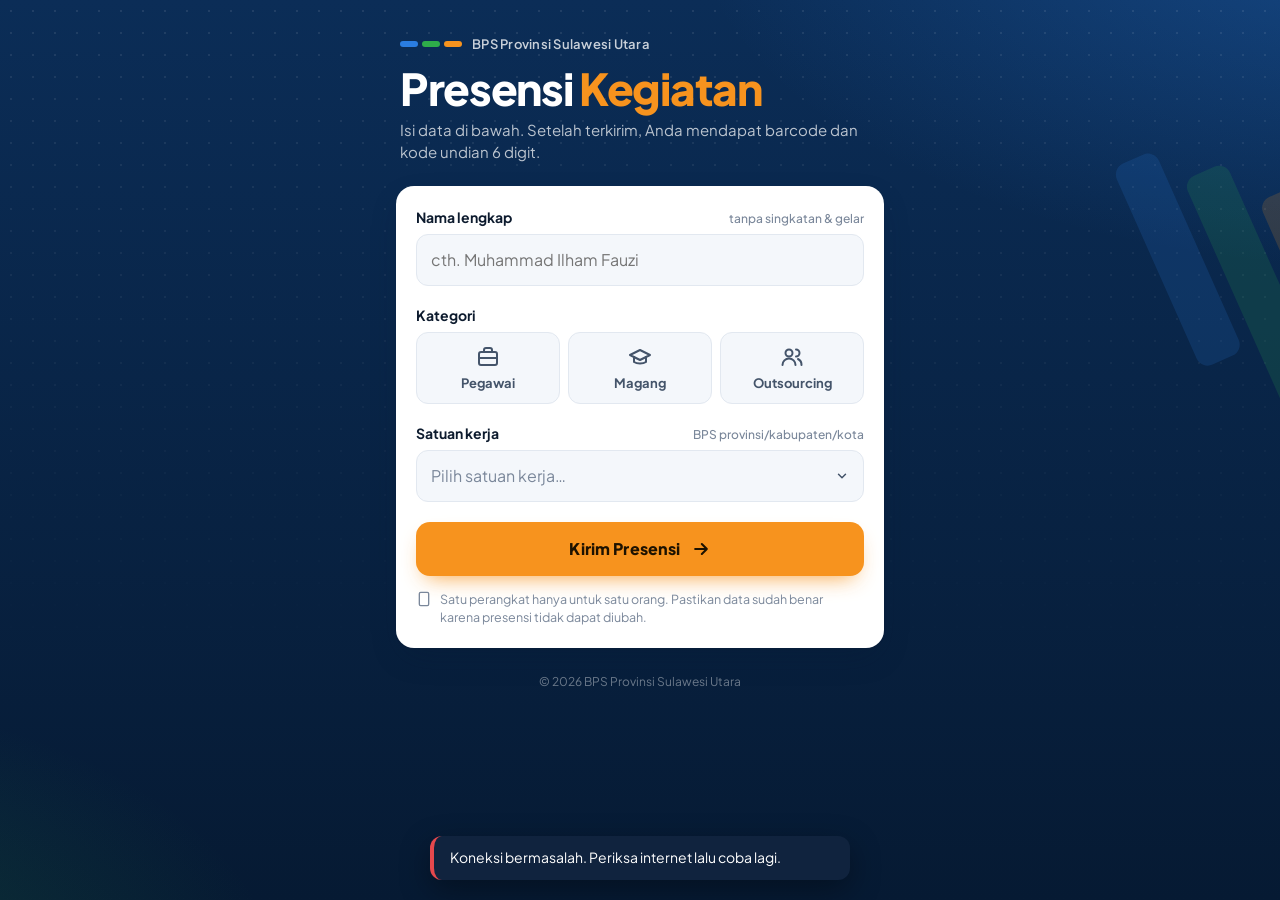
==== public/index.html @ 133900e5 "v1" ====
<!doctype html>
<html lang="id">
<head>
  <meta charset="utf-8">
  <meta name="viewport" content="width=device-width, initial-scale=1, viewport-fit=cover">
  <meta name="theme-color" content="#0b2d57">
  <title>Presensi — BPS Sulawesi Utara</title>
  <link rel="icon" href="data:image/svg+xml,%3Csvg xmlns='http://www.w3.org/2000/svg' viewBox='0 0 32 32'%3E%3Crect width='32' height='32' rx='8' fill='%230b2d57'/%3E%3Crect x='7' y='14' width='4' height='11' rx='2' fill='%232a7de1'/%3E%3Crect x='14' y='8' width='4' height='17' rx='2' fill='%232ead4a'/%3E%3Crect x='21' y='11' width='4' height='14' rx='2' fill='%23f7931e'/%3E%3C/svg%3E">
  <link rel="preconnect" href="https://fonts.googleapis.com">
  <link rel="preconnect" href="https://fonts.gstatic.com" crossorigin>
  <link href="https://fonts.googleapis.com/css2?family=JetBrains+Mono:wght@700;800&family=Plus+Jakarta+Sans:wght@400;500;600;700;800&display=swap" rel="stylesheet">
  <link rel="stylesheet" href="css/style.css">
</head>
<body>
  <div class="backdrop" aria-hidden="true"><div class="bars"><i></i><i></i><i></i></div></div>

  <main class="wrap">
    <header class="hero">
      <div class="org"><span class="tri" aria-hidden="true"><i></i><i></i><i></i></span><span id="penyelenggara">BPS Provinsi Sulawesi Utara</span></div>
      <h1 id="judul">Presensi <span>Kegiatan</span></h1>
      <p>Isi data di bawah. Setelah terkirim, Anda mendapat barcode dan kode undian 6 digit.</p>
    </header>

    <div class="demo-banner" id="demoBanner" hidden>
      <svg width="18" height="18" viewBox="0 0 24 24" fill="none" stroke="currentColor" stroke-width="2" style="flex:none;margin-top:1px"><path d="M12 9v4M12 17h.01"/><path d="M10.3 3.9 1.8 18a2 2 0 0 0 1.7 3h17a2 2 0 0 0 1.7-3L13.7 3.9a2 2 0 0 0-3.4 0z"/></svg>
      <div><b>Mode demo.</b> Database belum disambungkan, data hanya tersimpan di browser ini. Isi <code>js/config.js</code> dengan kunci Supabase sebelum dipakai.</div>
    </div>

    <!-- FORM -->
    <section id="viewForm" hidden>
      <form class="card" id="form" novalidate>
        <div class="alert" id="formAlert" role="alert" hidden></div>

        <div class="field" id="fNama">
          <label for="nama">Nama lengkap <span class="hint">tanpa singkatan &amp; gelar</span></label>
          <input class="input" id="nama" name="nama" autocomplete="name" autocapitalize="words" spellcheck="false" maxlength="80" placeholder="cth. Muhammad Ilham Fauzi">
          <div class="err" id="eNama"></div>
        </div>

        <div class="field" id="fKategori">
          <div class="label" id="lKategori">Kategori</div>
          <div class="seg" role="radiogroup" aria-labelledby="lKategori">
            <input type="radio" name="kategori" id="k1" value="Pegawai">
            <label for="k1"><svg viewBox="0 0 24 24" fill="none" stroke-width="2" stroke-linecap="round" stroke-linejoin="round"><rect x="3" y="7" width="18" height="13" rx="2"/><path d="M8 7V5a2 2 0 0 1 2-2h4a2 2 0 0 1 2 2v2M3 13h18"/></svg>Pegawai</label>
            <input type="radio" name="kategori" id="k2" value="Magang">
            <label for="k2"><svg viewBox="0 0 24 24" fill="none" stroke-width="2" stroke-linecap="round" stroke-linejoin="round"><path d="M22 10 12 5 2 10l10 5 10-5z"/><path d="M6 12v5c3 2 9 2 12 0v-5"/></svg>Magang</label>
            <input type="radio" name="kategori" id="k3" value="Outsourcing">
            <label for="k3"><svg viewBox="0 0 24 24" fill="none" stroke-width="2" stroke-linecap="round" stroke-linejoin="round"><circle cx="9" cy="8" r="3.5"/><path d="M2.5 20a6.5 6.5 0 0 1 13 0"/><path d="M16 4.5a3.5 3.5 0 0 1 0 7M18 14a6.5 6.5 0 0 1 3.5 6"/></svg>Outsourcing</label>
          </div>
          <div class="err" id="eKategori"></div>
        </div>

        <div class="field" id="fSatker">
          <label for="satker">Satuan kerja <span class="hint">BPS provinsi/kabupaten/kota</span></label>
          <select class="select" id="satker" name="satker" required>
            <option value="" disabled selected>Pilih satuan kerja…</option>
          </select>
          <div class="err" id="eSatker"></div>
        </div>

        <button class="btn btn-primary btn-block" id="kirim" type="submit">
          <span>Kirim Presensi</span>
          <svg viewBox="0 0 24 24" fill="none" stroke="currentColor" stroke-width="2.5" stroke-linecap="round" stroke-linejoin="round"><path d="M5 12h14M13 6l6 6-6 6"/></svg>
        </button>

        <div class="form-note">
          <svg viewBox="0 0 24 24" fill="none" stroke="currentColor" stroke-width="2"><rect x="5" y="2" width="14" height="20" rx="2"/><path d="M12 18h.01"/></svg>
          <span>Satu perangkat hanya untuk satu orang. Pastikan data sudah benar karena presensi tidak dapat diubah.</span>
        </div>
      </form>
    </section>

    <!-- TIKET -->
    <section id="viewTiket" hidden>
      <article class="ticket" aria-labelledby="tNama">
        <div class="ticket-head">
          <span class="ok"><svg viewBox="0 0 24 24" fill="none" stroke="currentColor" stroke-width="3"><path d="M20 6 9 17l-5-5"/></svg>Presensi tercatat</span>
          <h2 id="tAcara">Presensi Kegiatan</h2>
          <div class="sub" id="tOrg">BPS Provinsi Sulawesi Utara</div>
        </div>
        <div class="ticket-perf" aria-hidden="true"></div>
        <div class="ticket-body">
          <div class="qr" id="qr" role="img" aria-label="Barcode presensi"></div>
          <div class="t-nama" id="tNama"></div>
          <div class="chips"><span class="chip blue" id="tSatker"></span><span class="chip green" id="tKategori"></span></div>
          <div class="kode-label">Kode Undian</div>
          <div class="digits" id="tKode" aria-label="Kode undian"></div>
          <div class="t-time" id="tWaktu"></div>
        </div>
        <div class="ticket-actions">
          <button class="btn btn-dark btn-block" id="unduh" type="button">
            <svg viewBox="0 0 24 24" fill="none" stroke="currentColor" stroke-width="2.4" stroke-linecap="round" stroke-linejoin="round"><path d="M12 3v12M7 10l5 5 5-5M4 21h16"/></svg>
            Unduh Barcode
          </button>
        </div>
      </article>
      <p class="keep">Simpan atau tangkap layar tiket ini. Kode undian dipakai saat pengundian doorprize.</p>
    </section>

    <section id="viewLoading" style="text-align:center;color:rgba(255,255,255,.7);padding:40px 0"><span class="spin" style="display:inline-block"></span></section>

    <div class="foot">© <span id="th"></span> BPS Provinsi Sulawesi Utara</div>
  </main>

  <script src="vendor/qrcode.js"></script>
  <script src="vendor/qrcode_UTF8.js"></script>
  <script src="vendor/supabase.js"></script>
  <script src="js/config.js"></script>
  <script src="js/shared.js"></script>
  <script src="js/presensi.js"></script>
</body>
</html>
---- public/css/style.css ----
:root {
  --navy-900: #061a33;
  --navy-800: #0b2d57;
  --navy-700: #12407a;
  --navy-600: #1b56a0;
  --blue: #2a7de1;
  --green: #2ead4a;
  --orange: #f7931e;
  --orange-600: #e07a00;
  --red: #e5484d;
  --ink: #0d1b2e;
  --ink-2: #44546a;
  --ink-3: #7a879a;
  --line: #e2e8f0;
  --paper: #ffffff;
  --paper-2: #f4f7fb;
  --radius: 18px;
  --shadow: 0 1px 2px rgba(6, 26, 51, .06), 0 12px 32px -8px rgba(6, 26, 51, .28);
  --font: 'Plus Jakarta Sans', system-ui, -apple-system, 'Segoe UI', Roboto, sans-serif;
  --mono: 'JetBrains Mono', ui-monospace, 'SF Mono', Menlo, Consolas, monospace;
  color-scheme: light;
}

* { box-sizing: border-box; }
html, body { margin: 0; }
body {
  font-family: var(--font);
  color: var(--ink);
  background: var(--navy-900);
  min-height: 100vh;
  min-height: 100dvh;
  -webkit-font-smoothing: antialiased;
}
button, input, select { font: inherit; color: inherit; }
button { cursor: pointer; }
[hidden] { display: none !important; }
.sr-only { position: absolute; width: 1px; height: 1px; overflow: hidden; clip: rect(0 0 0 0); white-space: nowrap; }

/* ---------- Latar ---------- */
.backdrop {
  position: fixed; inset: 0; z-index: -1; overflow: hidden;
  background:
    radial-gradient(1200px 600px at 110% -10%, rgba(42, 125, 225, .35), transparent 60%),
    radial-gradient(900px 500px at -20% 110%, rgba(46, 173, 74, .22), transparent 60%),
    linear-gradient(180deg, var(--navy-800), var(--navy-900));
}
.backdrop::before {
  content: ''; position: absolute; inset: 0;
  background-image: radial-gradient(rgba(255, 255, 255, .09) 1px, transparent 1.4px);
  background-size: 22px 22px;
  mask-image: linear-gradient(180deg, #000 0%, transparent 75%);
}
.backdrop .bars { position: absolute; right: -60px; top: 120px; display: flex; gap: 14px; transform: rotate(-24deg); opacity: .16; }
.backdrop .bars i { display: block; width: 46px; border-radius: 12px; }
.backdrop .bars i:nth-child(1) { height: 220px; background: var(--blue); }
.backdrop .bars i:nth-child(2) { height: 300px; background: var(--green); margin-top: 40px; }
.backdrop .bars i:nth-child(3) { height: 180px; background: var(--orange); margin-top: 90px; }

/* ---------- Tricolor ---------- */
.tri { display: inline-flex; gap: 4px; }
.tri i { width: 18px; height: 6px; border-radius: 3px; display: block; }
.tri i:nth-child(1) { background: var(--blue); }
.tri i:nth-child(2) { background: var(--green); }
.tri i:nth-child(3) { background: var(--orange); }

/* ---------- Halaman presensi ---------- */
.wrap { width: 100%; max-width: 520px; margin: 0 auto; padding: 28px 16px 48px; }
.hero { color: #fff; margin: 8px 4px 22px; }
.hero .org { display: flex; align-items: center; gap: 10px; font-size: 13px; font-weight: 600; letter-spacing: .02em; color: rgba(255, 255, 255, .78); }
.hero h1 { font-size: clamp(32px, 9vw, 44px); line-height: 1.02; margin: 14px 0 8px; letter-spacing: -.03em; font-weight: 800; }
.hero h1 span { color: var(--orange); }
.hero p { margin: 0; color: rgba(255, 255, 255, .72); font-size: 15px; line-height: 1.5; }

.demo-banner {
  display: flex; gap: 10px; align-items: flex-start;
  background: rgba(247, 147, 30, .14); border: 1px solid rgba(247, 147, 30, .5); color: #ffd7a6;
  font-size: 13px; line-height: 1.45; padding: 10px 12px; border-radius: 12px; margin-bottom: 14px;
}
.demo-banner b { color: #fff; }

.card { background: var(--paper); border-radius: var(--radius); box-shadow: var(--shadow); padding: 22px 20px; }
.field { margin-bottom: 20px; }
.field > label, .field > .label { display: flex; justify-content: space-between; align-items: baseline; font-weight: 700; font-size: 14px; margin-bottom: 8px; }
.field .hint { font-weight: 500; font-size: 12px; color: var(--ink-3); }
.input, .select {
  width: 100%; height: 52px; border-radius: 12px; border: 1.5px solid var(--line); background: var(--paper-2);
  padding: 0 14px; font-size: 16px; transition: border-color .15s, background .15s, box-shadow .15s; outline: none;
}
.input:focus, .select:focus { border-color: var(--blue); background: #fff; box-shadow: 0 0 0 4px rgba(42, 125, 225, .15); }
.field.invalid .input, .field.invalid .select { border-color: var(--red); background: #fff5f5; }
.err { color: var(--red); font-size: 13px; margin-top: 7px; line-height: 1.4; min-height: 0; }
.select {
  appearance: none; -webkit-appearance: none; cursor: pointer;
  background-image: url("data:image/svg+xml,%3Csvg xmlns='http://www.w3.org/2000/svg' width='14' height='14' viewBox='0 0 24 24' fill='none' stroke='%2344546a' stroke-width='2.5' stroke-linecap='round' stroke-linejoin='round'%3E%3Cpath d='m6 9 6 6 6-6'/%3E%3C/svg%3E");
  background-repeat: no-repeat; background-position: right 14px center; padding-right: 40px;
}
.select:invalid { color: var(--ink-3); }

.seg { display: grid; grid-template-columns: repeat(3, 1fr); gap: 8px; }
.seg input { position: absolute; opacity: 0; pointer-events: none; }
.seg label {
  display: flex; flex-direction: column; align-items: center; gap: 6px; padding: 12px 6px; border-radius: 12px;
  border: 1.5px solid var(--line); background: var(--paper-2); font-size: 13px; font-weight: 700; color: var(--ink-2);
  cursor: pointer; transition: all .15s; text-align: center;
}
.seg label svg { width: 24px; height: 24px; stroke: currentColor; }
.seg input:checked + label { border-color: var(--navy-700); background: var(--navy-800); color: #fff; box-shadow: 0 6px 16px -6px rgba(11, 45, 87, .6); }
.seg input:focus-visible + label { box-shadow: 0 0 0 4px rgba(42, 125, 225, .3); }
.field.invalid .seg label { border-color: #f5b5b7; }

.btn {
  display: inline-flex; align-items: center; justify-content: center; gap: 10px; height: 54px; padding: 0 22px;
  border-radius: 14px; border: 0; font-weight: 800; font-size: 16px; letter-spacing: .01em; transition: transform .1s, filter .15s, background .15s;
}
.btn:active { transform: translateY(1px) scale(.99); }
.btn:disabled { opacity: .6; cursor: progress; }
.btn svg { width: 20px; height: 20px; }
.btn-primary { background: var(--orange); color: #1d1200; box-shadow: 0 10px 22px -10px rgba(247, 147, 30, .9); }
.btn-primary:hover { filter: brightness(1.05); }
.btn-dark { background: var(--navy-800); color: #fff; }
.btn-ghost { background: transparent; color: var(--ink-2); border: 1.5px solid var(--line); }
.btn-block { width: 100%; }
.spin { width: 18px; height: 18px; border-radius: 50%; border: 2.5px solid currentColor; border-right-color: transparent; animation: spin .7s linear infinite; }
@keyframes spin { to { transform: rotate(360deg); } }

.form-note { display: flex; gap: 8px; font-size: 12.5px; color: var(--ink-3); margin-top: 14px; line-height: 1.45; }
.form-note svg { flex: none; width: 16px; height: 16px; margin-top: 1px; }
.alert { background: #fff1f1; border: 1px solid #ffc9cb; color: #a3191e; border-radius: 12px; padding: 12px 14px; font-size: 14px; line-height: 1.45; margin-bottom: 16px; }

/* ---------- Tiket ---------- */
.ticket { position: relative; background: var(--paper); border-radius: 22px; box-shadow: var(--shadow); overflow: hidden; animation: pop .5s cubic-bezier(.2, 1.4, .4, 1); }
@keyframes pop { from { transform: translateY(18px) scale(.96); opacity: 0; } }
.ticket-head { background: linear-gradient(135deg, var(--navy-700), var(--navy-900)); color: #fff; padding: 18px 20px 20px; position: relative; }
.ticket-head .ok { display: inline-flex; align-items: center; gap: 8px; background: rgba(46, 173, 74, .22); color: #8ff0a6; font-weight: 700; font-size: 12.5px; padding: 6px 10px; border-radius: 999px; }
.ticket-head .ok svg { width: 14px; height: 14px; }
.ticket-head h2 { margin: 12px 0 2px; font-size: 22px; letter-spacing: -.02em; line-height: 1.2; }
.ticket-head .sub { color: rgba(255, 255, 255, .7); font-size: 13px; }
.ticket-perf { position: relative; height: 0; border-top: 2px dashed var(--line); margin: 0 18px; }
.ticket-perf::before, .ticket-perf::after { content: ''; position: absolute; top: -14px; width: 26px; height: 26px; border-radius: 50%; background: var(--navy-900); }
.ticket-perf::before { left: -32px; } .ticket-perf::after { right: -32px; }
.ticket-body { padding: 22px 20px 20px; text-align: center; }
.qr { width: 220px; max-width: 72%; aspect-ratio: 1; margin: 0 auto; padding: 10px; border-radius: 14px; border: 1.5px solid var(--line); background: #fff; }
.qr svg, .qr img, .qr canvas { width: 100%; height: 100%; display: block; }
.t-nama { font-size: 22px; font-weight: 800; letter-spacing: -.02em; margin: 18px 0 8px; line-height: 1.2; overflow-wrap: anywhere; }
.chips { display: flex; justify-content: center; flex-wrap: wrap; gap: 6px; }
.chip { font-size: 12.5px; font-weight: 700; padding: 6px 10px; border-radius: 999px; background: var(--paper-2); color: var(--ink-2); border: 1px solid var(--line); }
.chip.blue { background: #e8f1fd; color: #1450a0; border-color: #cfe1fa; }
.chip.green { background: #e6f7ea; color: #1b7a33; border-color: #c8edd2; }
.kode-label { margin: 22px 0 8px; font-size: 11.5px; font-weight: 800; color: var(--ink-3); letter-spacing: .16em; text-transform: uppercase; }
.digits { display: flex; justify-content: center; gap: 6px; }
.digits span {
  width: 44px; height: 56px; display: grid; place-items: center; border-radius: 10px; font-family: var(--mono); font-weight: 800; font-size: 28px;
  background: var(--navy-800); color: #fff; box-shadow: inset 0 -3px 0 rgba(0, 0, 0, .25);
}
.digits span:nth-child(3) { margin-right: 8px; }
.t-time { margin-top: 14px; font-size: 12.5px; color: var(--ink-3); }
.ticket-actions { display: grid; gap: 10px; padding: 0 20px 22px; }
.keep { color: rgba(255, 255, 255, .72); text-align: center; font-size: 13px; line-height: 1.5; margin: 16px 10px 0; }

/* ---------- Toast ---------- */
#toasts { position: fixed; left: 50%; bottom: 20px; transform: translateX(-50%); display: grid; gap: 8px; z-index: 100; width: min(92vw, 420px); }
.toast { background: #10233e; color: #fff; padding: 12px 16px; border-radius: 12px; font-size: 14px; box-shadow: 0 10px 30px rgba(0, 0, 0, .35); animation: tin .25s ease-out; border-left: 4px solid var(--blue); }
.toast.ok { border-left-color: var(--green); } .toast.err { border-left-color: var(--red); } .toast.warn { border-left-color: var(--orange); }
.toast.out { opacity: 0; transform: translateY(8px); transition: all .35s; }
@keyframes tin { from { opacity: 0; transform: translateY(10px); } }

.foot { text-align: center; color: rgba(255, 255, 255, .4); font-size: 12px; margin-top: 26px; }

@media (prefers-reduced-motion: reduce) { *, *::before, *::after { animation-duration: .01ms !important; animation-iteration-count: 1 !important; transition-duration: .01ms !important; } }
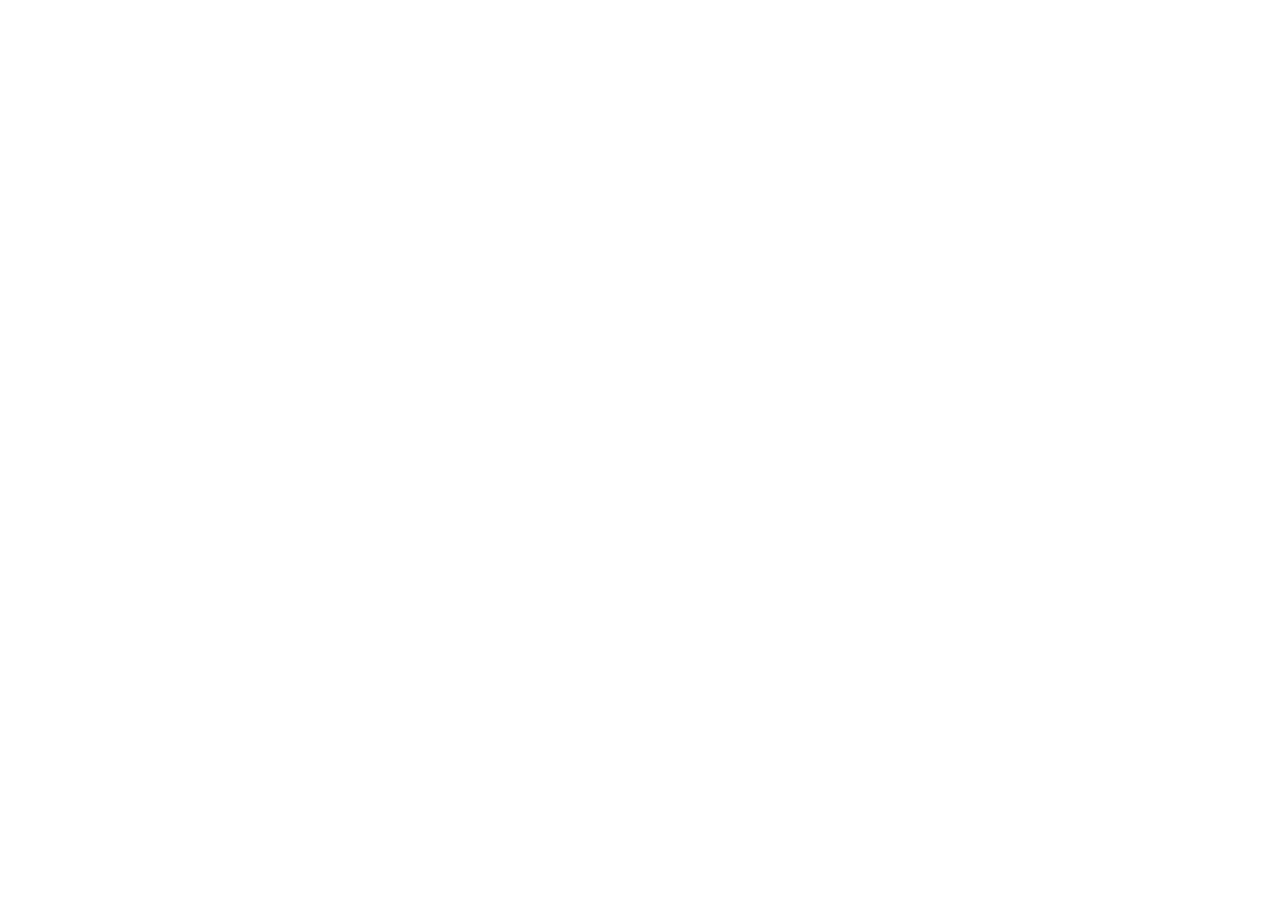
==== commit d55f52c7: "update rendom" ====
--- a/public/index.html
+++ b/public/index.html
@@ -3,110 +3,154 @@
 <head>
   <meta charset="utf-8">
   <meta name="viewport" content="width=device-width, initial-scale=1, viewport-fit=cover">
-  <meta name="theme-color" content="#0b2d57">
-  <title>Presensi — BPS Sulawesi Utara</title>
-  <link rel="icon" href="data:image/svg+xml,%3Csvg xmlns='http://www.w3.org/2000/svg' viewBox='0 0 32 32'%3E%3Crect width='32' height='32' rx='8' fill='%230b2d57'/%3E%3Crect x='7' y='14' width='4' height='11' rx='2' fill='%232a7de1'/%3E%3Crect x='14' y='8' width='4' height='17' rx='2' fill='%232ead4a'/%3E%3Crect x='21' y='11' width='4' height='14' rx='2' fill='%23f7931e'/%3E%3C/svg%3E">
+  <meta name="robots" content="noindex, nofollow">
+  <meta name="theme-color" content="#061a33">
+  <title>Undian — BPS Sulawesi Utara</title>
+  <link rel="icon" href="data:image/svg+xml,%3Csvg xmlns='http://www.w3.org/2000/svg' viewBox='0 0 32 32'%3E%3Crect width='32' height='32' rx='8' fill='%23f7931e'/%3E%3Ccircle cx='16' cy='18' r='9' fill='none' stroke='%23061a33' stroke-width='3'/%3E%3C/svg%3E">
   <link rel="preconnect" href="https://fonts.googleapis.com">
   <link rel="preconnect" href="https://fonts.gstatic.com" crossorigin>
   <link href="https://fonts.googleapis.com/css2?family=JetBrains+Mono:wght@700;800&family=Plus+Jakarta+Sans:wght@400;500;600;700;800&display=swap" rel="stylesheet">
-  <link rel="stylesheet" href="css/style.css">
+  <link rel="stylesheet" href="/css/style.css">
+  <link rel="stylesheet" href="/css/random.css">
 </head>
-<body>
+<body class="admin">
   <div class="backdrop" aria-hidden="true"><div class="bars"><i></i><i></i><i></i></div></div>
 
-  <main class="wrap">
-    <header class="hero">
-      <div class="org"><span class="tri" aria-hidden="true"><i></i><i></i><i></i></span><span id="penyelenggara">BPS Provinsi Sulawesi Utara</span></div>
-      <h1 id="judul">Presensi <span>Kegiatan</span></h1>
-      <p>Isi data di bawah. Setelah terkirim, Anda mendapat barcode dan kode undian 6 digit.</p>
+  <!-- LOGIN -->
+  <section id="viewLogin" class="login" hidden>
+    <form class="card login-card" id="loginForm">
+      <div class="org-mini"><span class="tri" aria-hidden="true"><i></i><i></i><i></i></span><span class="org-name">BPS Provinsi Sulawesi Utara</span></div>
+      <h1>Masuk Admin</h1>
+      <p class="muted">Halaman undian hanya untuk panitia.</p>
+      <div class="alert" id="loginAlert" role="alert" hidden></div>
+      <div class="field"><label for="email">Email</label><input class="input" id="email" type="email" autocomplete="username" required></div>
+      <div class="field"><label for="password">Kata sandi</label><input class="input" id="password" type="password" autocomplete="current-password" required></div>
+      <button class="btn btn-primary btn-block" id="loginBtn" type="submit">Masuk</button>
+      <p class="muted small" id="demoLoginHint" hidden>Mode demo: email bebas, kata sandi <b>admin</b>.</p>
+    </form>
+  </section>
+
+  <!-- PANGGUNG -->
+  <section id="viewStage" class="stage-wrap" hidden>
+    <header class="topbar">
+      <div class="brand">
+        <span class="tri" aria-hidden="true"><i></i><i></i><i></i></span>
+        <div>
+          <div class="brand-org org-name">BPS Provinsi Sulawesi Utara</div>
+          <div class="brand-title" id="judulUndian">Undian Doorprize</div>
+        </div>
+      </div>
+      <div class="stats" aria-live="polite">
+        <div class="stat"><b id="sHadir">0</b><span>Hadir</span></div>
+        <div class="stat in"><b id="sPool">0</b><span>Dalam undian</span></div>
+        <div class="stat out"><b id="sKeluar">0</b><span>Dikeluarkan</span></div>
+      </div>
+      <div class="tools">
+        <button class="tbtn" id="bPeserta" type="button" title="Data peserta"><svg viewBox="0 0 24 24"><path d="M16 21v-2a4 4 0 0 0-4-4H6a4 4 0 0 0-4 4v2"/><circle cx="9" cy="7" r="4"/><path d="M22 21v-2a4 4 0 0 0-3-3.9M16 3.1a4 4 0 0 1 0 7.8"/></svg><span>Peserta</span></button>
+        <button class="tbtn" id="bUnduh" type="button" title="Unduh data presensi (.xlsx)"><svg viewBox="0 0 24 24"><path d="M12 3v12M7 10l5 5 5-5M4 21h16"/></svg><span>Unduh .xlsx</span></button>
+        <button class="tbtn" id="bFull" type="button" title="Layar penuh"><svg viewBox="0 0 24 24"><path d="M4 9V4h5M20 9V4h-5M4 15v5h5M20 15v5h-5"/></svg><span>Layar penuh</span></button>
+        <button class="tbtn" id="bKeluar" type="button" title="Keluar"><svg viewBox="0 0 24 24"><path d="M9 21H5a2 2 0 0 1-2-2V5a2 2 0 0 1 2-2h4M16 17l5-5-5-5M21 12H9"/></svg><span>Keluar</span></button>
+      </div>
     </header>
 
-    <div class="demo-banner" id="demoBanner" hidden>
-      <svg width="18" height="18" viewBox="0 0 24 24" fill="none" stroke="currentColor" stroke-width="2" style="flex:none;margin-top:1px"><path d="M12 9v4M12 17h.01"/><path d="M10.3 3.9 1.8 18a2 2 0 0 0 1.7 3h17a2 2 0 0 0 1.7-3L13.7 3.9a2 2 0 0 0-3.4 0z"/></svg>
-      <div><b>Mode demo.</b> Database belum disambungkan, data hanya tersimpan di browser ini. Isi <code>js/config.js</code> dengan kunci Supabase sebelum dipakai.</div>
+    <div class="demo-tools" id="demoTools" hidden>
+      <span><b>Mode demo</b> — data hanya di browser ini.</span>
+      <button class="tbtn sm" id="bContoh" type="button">+ 30 peserta contoh</button>
+      <button class="tbtn sm" id="bReset" type="button">Reset demo</button>
     </div>
 
-    <!-- FORM -->
-    <section id="viewForm" hidden>
-      <form class="card" id="form" novalidate>
-        <div class="alert" id="formAlert" role="alert" hidden></div>
+    <main class="stage">
+      <div class="bowl-area">
+        <div class="bowl" id="bowl">
+          <div class="bowl-inner" id="slips"></div>
+          <svg class="bowl-glass" viewBox="0 0 400 400" aria-hidden="true">
+            <defs>
+              <radialGradient id="gGlass" cx="35%" cy="30%" r="75%">
+                <stop offset="0" stop-color="#fff" stop-opacity=".22"/>
+                <stop offset=".55" stop-color="#9cc7ff" stop-opacity=".06"/>
+                <stop offset="1" stop-color="#9cc7ff" stop-opacity=".18"/>
+              </radialGradient>
+              <linearGradient id="gRim" x1="0" x2="1">
+                <stop offset="0" stop-color="#cfe3ff" stop-opacity=".55"/>
+                <stop offset=".5" stop-color="#fff" stop-opacity=".9"/>
+                <stop offset="1" stop-color="#cfe3ff" stop-opacity=".55"/>
+              </linearGradient>
+            </defs>
+            <circle cx="200" cy="215" r="170" fill="url(#gGlass)" stroke="rgba(207,227,255,.55)" stroke-width="3"/>
+            <ellipse cx="200" cy="58" rx="98" ry="18" fill="rgba(6,26,51,.55)" stroke="url(#gRim)" stroke-width="5"/>
+            <path d="M88 120 A150 150 0 0 0 80 260" stroke="#fff" stroke-opacity=".38" stroke-width="10" stroke-linecap="round" fill="none"/>
+            <path d="M104 290 A150 150 0 0 0 128 322" stroke="#fff" stroke-opacity=".22" stroke-width="7" stroke-linecap="round" fill="none"/>
+            <ellipse cx="200" cy="392" rx="90" ry="8" fill="rgba(0,0,0,.35)"/>
+          </svg>
+          <div class="bowl-count"><b id="bowlCount">0</b> kertas</div>
+        </div>
+      </div>
 
-        <div class="field" id="fNama">
-          <label for="nama">Nama lengkap <span class="hint">tanpa singkatan &amp; gelar</span></label>
-          <input class="input" id="nama" name="nama" autocomplete="name" autocapitalize="words" spellcheck="false" maxlength="80" placeholder="cth. Muhammad Ilham Fauzi">
-          <div class="err" id="eNama"></div>
+      <button class="draw-btn" id="bAmbil" type="button">
+        <span class="draw-label">Ambil Acak</span>
+        <span class="draw-sub">tekan spasi</span>
+      </button>
+    </main>
+
+    <aside class="history">
+      <h3>Riwayat undian</h3>
+      <ol id="riwayat"><li class="empty">Belum ada yang diundi.</li></ol>
+    </aside>
+  </section>
+
+  <!-- HASIL -->
+  <div class="reveal" id="reveal" role="dialog" aria-modal="true" aria-labelledby="rNama" hidden>
+    <canvas id="confetti" aria-hidden="true"></canvas>
+    <div class="reveal-card" id="revealCard">
+      <div class="reveal-tag">Terpilih</div>
+      <div class="r-digits" id="rKode" aria-label="Kode"></div>
+      <div class="r-nama" id="rNama"></div>
+      <div class="r-meta"><span class="chip blue" id="rSatker"></span><span class="chip green" id="rKategori"></span><span class="chip" id="rKe" hidden></span></div>
+      <div class="r-status" id="rStatus" hidden>
+        <svg viewBox="0 0 24 24"><path d="M20 6 9 17l-5-5"/></svg>
+        <span>Dikeluarkan dari undian — tetap tercatat di data presensi.</span>
+        <button type="button" class="link" id="rUndo">Batalkan</button>
+      </div>
+      <div class="r-actions" id="rActions">
+        <button class="btn btn-danger" id="rHapus" type="button">
+          <svg viewBox="0 0 24 24" fill="none" stroke="currentColor" stroke-width="2.4" stroke-linecap="round"><path d="M3 6h18M8 6V4h8v2M6 6l1 14h10l1-14"/></svg>
+          Hapus dari Undian
+        </button>
+        <button class="btn btn-ghost-dark" id="rTutup" type="button">Tetap di Undian</button>
+      </div>
+      <button class="btn btn-primary btn-block" id="rLagi" type="button" hidden>Ambil Berikutnya</button>
+    </div>
+  </div>
+
+  <!-- PESERTA -->
+  <div class="sheet" id="sheet" role="dialog" aria-modal="true" aria-labelledby="sheetTitle" hidden>
+    <div class="sheet-panel">
+      <div class="sheet-head">
+        <h2 id="sheetTitle">Data Presensi</h2>
+        <button class="icon-x" id="sheetClose" type="button" aria-label="Tutup">×</button>
+      </div>
+      <div class="sheet-tools">
+        <input class="input" id="cari" type="search" placeholder="Cari nama, satker, atau kode…">
+        <div class="filters" role="tablist">
+          <button type="button" class="fbtn on" data-f="all">Semua</button>
+          <button type="button" class="fbtn" data-f="in">Dalam undian</button>
+          <button type="button" class="fbtn" data-f="out">Dikeluarkan</button>
         </div>
+      </div>
+      <div class="table-wrap">
+        <table class="tbl">
+          <thead><tr><th>#</th><th>Nama</th><th>Kategori</th><th>Satker</th><th>Kode</th><th>Waktu</th><th>Undian</th></tr></thead>
+          <tbody id="tbody"></tbody>
+        </table>
+      </div>
+      <div class="sheet-foot"><span id="sheetInfo"></span><button class="btn btn-dark" id="bUnduh2" type="button">Unduh .xlsx</button></div>
+    </div>
+  </div>
 
-        <div class="field" id="fKategori">
-          <div class="label" id="lKategori">Kategori</div>
-          <div class="seg" role="radiogroup" aria-labelledby="lKategori">
-            <input type="radio" name="kategori" id="k1" value="Pegawai">
-            <label for="k1"><svg viewBox="0 0 24 24" fill="none" stroke-width="2" stroke-linecap="round" stroke-linejoin="round"><rect x="3" y="7" width="18" height="13" rx="2"/><path d="M8 7V5a2 2 0 0 1 2-2h4a2 2 0 0 1 2 2v2M3 13h18"/></svg>Pegawai</label>
-            <input type="radio" name="kategori" id="k2" value="Magang">
-            <label for="k2"><svg viewBox="0 0 24 24" fill="none" stroke-width="2" stroke-linecap="round" stroke-linejoin="round"><path d="M22 10 12 5 2 10l10 5 10-5z"/><path d="M6 12v5c3 2 9 2 12 0v-5"/></svg>Magang</label>
-            <input type="radio" name="kategori" id="k3" value="Outsourcing">
-            <label for="k3"><svg viewBox="0 0 24 24" fill="none" stroke-width="2" stroke-linecap="round" stroke-linejoin="round"><circle cx="9" cy="8" r="3.5"/><path d="M2.5 20a6.5 6.5 0 0 1 13 0"/><path d="M16 4.5a3.5 3.5 0 0 1 0 7M18 14a6.5 6.5 0 0 1 3.5 6"/></svg>Outsourcing</label>
-          </div>
-          <div class="err" id="eKategori"></div>
-        </div>
-
-        <div class="field" id="fSatker">
-          <label for="satker">Satuan kerja <span class="hint">BPS provinsi/kabupaten/kota</span></label>
-          <select class="select" id="satker" name="satker" required>
-            <option value="" disabled selected>Pilih satuan kerja…</option>
-          </select>
-          <div class="err" id="eSatker"></div>
-        </div>
-
-        <button class="btn btn-primary btn-block" id="kirim" type="submit">
-          <span>Kirim Presensi</span>
-          <svg viewBox="0 0 24 24" fill="none" stroke="currentColor" stroke-width="2.5" stroke-linecap="round" stroke-linejoin="round"><path d="M5 12h14M13 6l6 6-6 6"/></svg>
-        </button>
-
-        <div class="form-note">
-          <svg viewBox="0 0 24 24" fill="none" stroke="currentColor" stroke-width="2"><rect x="5" y="2" width="14" height="20" rx="2"/><path d="M12 18h.01"/></svg>
-          <span>Satu perangkat hanya untuk satu orang. Pastikan data sudah benar karena presensi tidak dapat diubah.</span>
-        </div>
-      </form>
-    </section>
-
-    <!-- TIKET -->
-    <section id="viewTiket" hidden>
-      <article class="ticket" aria-labelledby="tNama">
-        <div class="ticket-head">
-          <span class="ok"><svg viewBox="0 0 24 24" fill="none" stroke="currentColor" stroke-width="3"><path d="M20 6 9 17l-5-5"/></svg>Presensi tercatat</span>
-          <h2 id="tAcara">Presensi Kegiatan</h2>
-          <div class="sub" id="tOrg">BPS Provinsi Sulawesi Utara</div>
-        </div>
-        <div class="ticket-perf" aria-hidden="true"></div>
-        <div class="ticket-body">
-          <div class="qr" id="qr" role="img" aria-label="Barcode presensi"></div>
-          <div class="t-nama" id="tNama"></div>
-          <div class="chips"><span class="chip blue" id="tSatker"></span><span class="chip green" id="tKategori"></span></div>
-          <div class="kode-label">Kode Undian</div>
-          <div class="digits" id="tKode" aria-label="Kode undian"></div>
-          <div class="t-time" id="tWaktu"></div>
-        </div>
-        <div class="ticket-actions">
-          <button class="btn btn-dark btn-block" id="unduh" type="button">
-            <svg viewBox="0 0 24 24" fill="none" stroke="currentColor" stroke-width="2.4" stroke-linecap="round" stroke-linejoin="round"><path d="M12 3v12M7 10l5 5 5-5M4 21h16"/></svg>
-            Unduh Barcode
-          </button>
-        </div>
-      </article>
-      <p class="keep">Simpan atau tangkap layar tiket ini. Kode undian dipakai saat pengundian doorprize.</p>
-    </section>
-
-    <section id="viewLoading" style="text-align:center;color:rgba(255,255,255,.7);padding:40px 0"><span class="spin" style="display:inline-block"></span></section>
-
-    <div class="foot">© <span id="th"></span> BPS Provinsi Sulawesi Utara</div>
-  </main>
-
-  <script src="vendor/qrcode.js"></script>
-  <script src="vendor/qrcode_UTF8.js"></script>
-  <script src="vendor/supabase.js"></script>
-  <script src="js/config.js"></script>
-  <script src="js/shared.js"></script>
-  <script src="js/presensi.js"></script>
+  <script src="/vendor/supabase.js"></script>
+  <script src="/vendor/fflate.js"></script>
+  <script src="/js/config.js"></script>
+  <script src="/js/shared.js"></script>
+  <script src="/js/random.js"></script>
 </body>
 </html>
